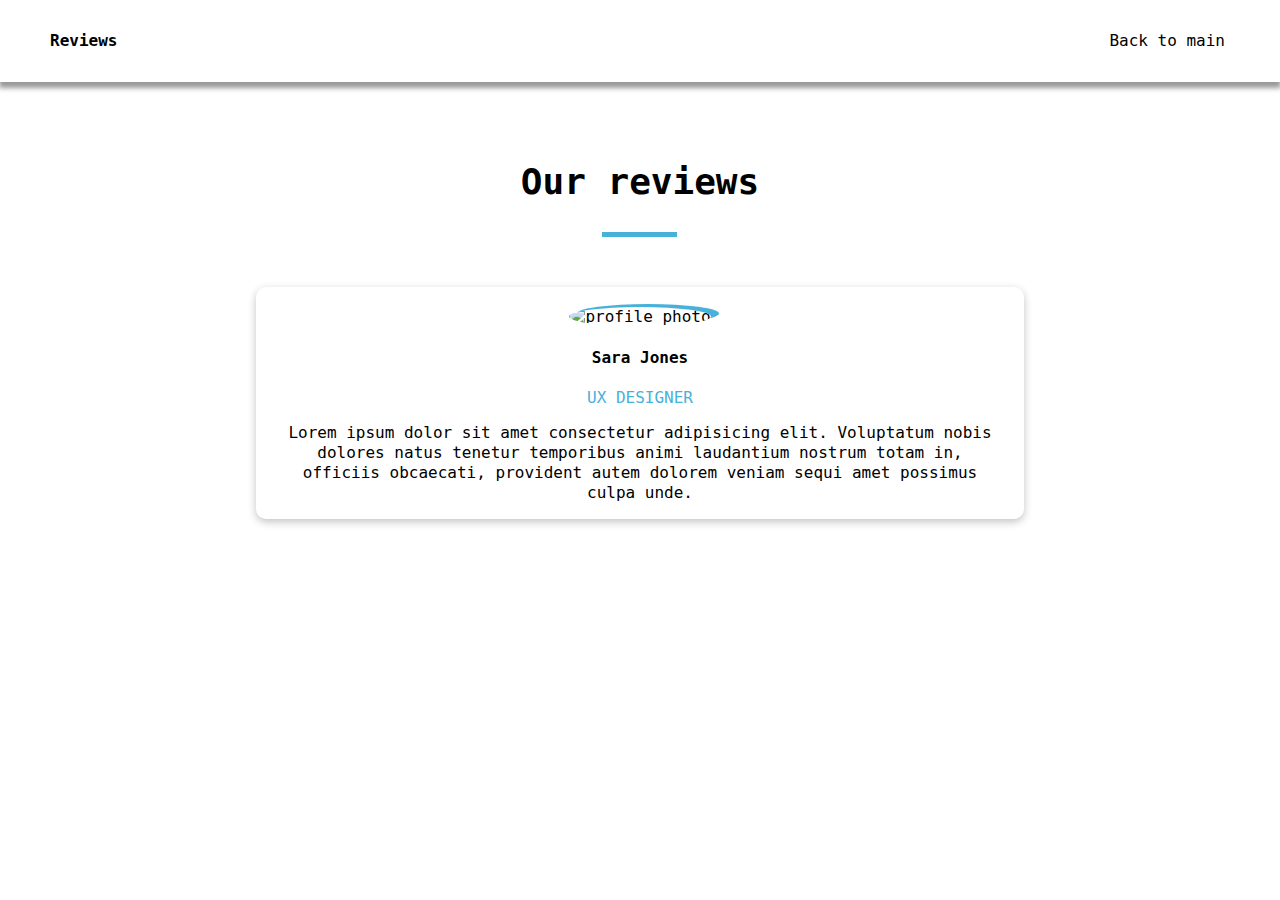
==== Projects/Reviews/index.html @ bc3c960b "reviews" ====
<!DOCTYPE html>
<html lang="en">
<head>
    <meta charset="UTF-8">
    <meta http-equiv="X-UA-Compatible" content="IE=edge">
    <meta name="viewport" content="width=device-width, initial-scale=1.0">
    <link rel="stylesheet" href="style.css">
    <title>Reviews</title>
</head>
<body>
    <nav>
        <div class="nav-center">
            <h4>Reviews</h4>
            <ul class="nav-links">
                <li><a href="/index.html">Back to main</a></li>
            </ul>
        </div>
    </nav>
    <main>
        <section class="container">
            <!--Title-->
            <div class="title">
                <h2>Our reviews</h2>
                <div class="underline"></div>
            </div>
            <!--Review-->
            <article class="review">
                <div class="img-container">
                    <img src="/Projects/Reviews/img/girl1.jpg" alt="profile photo" class="profile-image">
                </div>
                <h4 id="author">Sara Jones</h4>
                <p id="job">UX DESIGNER</p>
                <p id="info">
                    Lorem ipsum dolor sit amet consectetur adipisicing elit. Voluptatum nobis dolores natus tenetur temporibus animi laudantium nostrum totam in, officiis obcaecati, provident autem dolorem veniam sequi amet possimus culpa unde.
                </p>
            </article>
        </section>
    </main>

    <!--JavaScript-->
    <script src="counter.js"></script>
</body>
</html>
---- Projects/Reviews/style.css ----
@import url('https://fonts.googleapis.com/css2?family=Press+Start+2P&display=swap');
body{
    background: white;
    padding: 0;
    margin: 0;
    font-family: 'VT323', monospace;
}

/*NAVEGACION*/

nav{
    background: white;
    box-shadow: rgba(0, 0, 0, 0.404) 0px 5px 5px 1px;
}
.nav-center{
    display: flex;
    justify-content: space-between;
    color: black;
    padding: 10px 50px;
}

.nav-links{
    display: flex;
    list-style-type: none;
    align-items: center;
}
.nav-links li a{
    text-decoration: none;
    color: black;
    margin-left: 40px;
    padding: 5px;
    transition: 0.2s border-bottom;
}

.nav-links li a:hover{
    border-bottom: 2px solid black;
}

/*CONTENIDO*/

.container{
    display: flex;
    flex-direction: column;
    align-items: center;
    height: 80vh;
    margin-top: 50px;
    padding-left: 20vw;
    padding-right: 20vw;
}

button{
    width: 150px;
    text-align: center;
    border-radius: 5px;
    padding: 10px 10px;
    border: 2px solid black;
    transition: 0.3s background;
    font-family: 'VT323', monospace;
    font-size: x-large;
}
button:hover{
    color: white;
    background: black;
}
button:active{
    background: purple;
}

.title{
    display: flex;
    flex-direction: column;
    align-items: center;
    font-size: x-large;

}
.underline{
    width: 75px;
    height: 5px;
    background: rgb(72, 177, 218);
}

.review{
    margin: 50px 0;
    width: auto;
    box-shadow: rgba(0, 0, 0, 0.24) 0px 3px 8px;
    border-radius: 10px;
    text-align: center;
}
.img-container{
    margin-top: 20px;
}
.profile-image{
    width: 120px;
    height: 120px;
    border-radius: 50%;
    box-shadow: 8px -3px 0px 0px rgb(72, 177, 218);


}
#job{
    color: rgb(72, 177, 218);
}
#info{
    margin-left: 20px;
    margin-right: 20px;
    line-height: 20px;
}
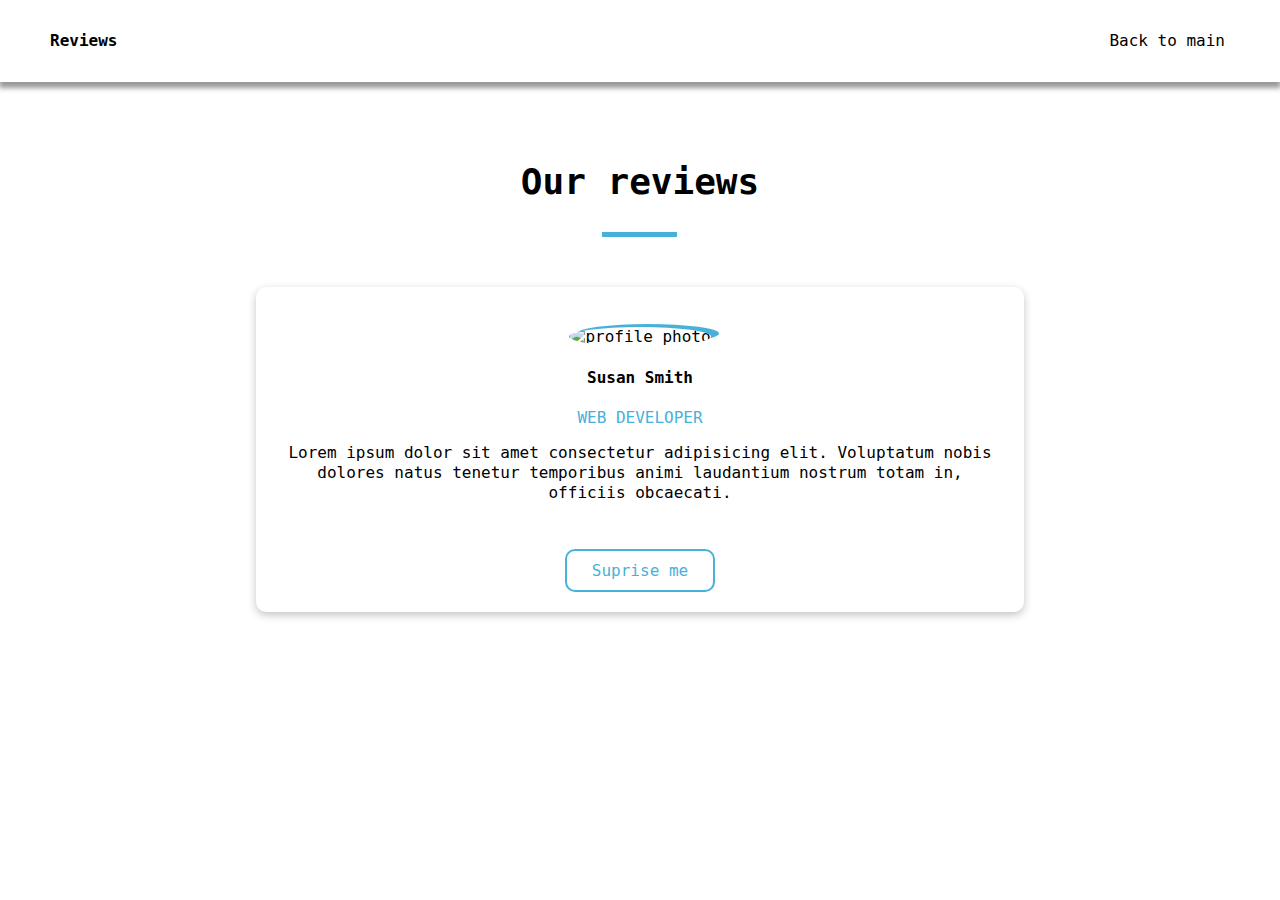
==== commit 99390e32: "test" ====
--- a/Projects/Reviews/index.html
+++ b/Projects/Reviews/index.html
@@ -5,6 +5,7 @@
     <meta http-equiv="X-UA-Compatible" content="IE=edge">
     <meta name="viewport" content="width=device-width, initial-scale=1.0">
     <link rel="stylesheet" href="style.css">
+    <script src="https://kit.fontawesome.com/e2e4f541a2.js" crossorigin="anonymous"></script>
     <title>Reviews</title>
 </head>
 <body>
@@ -23,21 +24,36 @@
                 <h2>Our reviews</h2>
                 <div class="underline"></div>
             </div>
+           
             <!--Review-->
             <article class="review">
                 <div class="img-container">
-                    <img src="/Projects/Reviews/img/girl1.jpg" alt="profile photo" class="profile-image">
+                    <img src="/Projects/Reviews/img/girl1.jpg" alt="profile photo" class="profile-image" id="person-img">
                 </div>
                 <h4 id="author">Sara Jones</h4>
                 <p id="job">UX DESIGNER</p>
                 <p id="info">
-                    Lorem ipsum dolor sit amet consectetur adipisicing elit. Voluptatum nobis dolores natus tenetur temporibus animi laudantium nostrum totam in, officiis obcaecati, provident autem dolorem veniam sequi amet possimus culpa unde.
+                    Lorem ipsum dolor sit amet consectetur adipisicing elit. Voluptatum nobis dolores natus tenetur temporibus animi laudantium nostrum totam in, officiis obcaecati.
                 </p>
+
+                <!--Prev next buttons -->
+                <div class="btn-container">
+                    <button class="prev-btn">
+                        <i class="fas fa-chevron-left"></i>
+                    </button>
+                    <button class="next-btn">
+                        <i class="fas fa-chevron-right"></i>
+                    </button>
+                </div>
+
+                <!-- Random button -->
+                <button class="random-btn">Suprise me</button>
+
             </article>
         </section>
     </main>
 
     <!--JavaScript-->
-    <script src="counter.js"></script>
+    <script src="app.js"></script>
 </body>
 </html>--- a/Projects/Reviews/style.css
+++ b/Projects/Reviews/style.css
@@ -42,11 +42,17 @@
     display: flex;
     flex-direction: column;
     align-items: center;
-    height: 80vh;
     margin-top: 50px;
     padding-left: 20vw;
     padding-right: 20vw;
 }
+
+@media only screen and (max-width: 900px) {
+    .container {
+        padding-left: 12vw;
+        padding-right: 12vw;
+    }
+  }
 
 button{
     width: 150px;
@@ -81,6 +87,7 @@
 
 .review{
     margin: 50px 0;
+    padding: 20px;
     width: auto;
     box-shadow: rgba(0, 0, 0, 0.24) 0px 3px 8px;
     border-radius: 10px;
@@ -101,7 +108,35 @@
     color: rgb(72, 177, 218);
 }
 #info{
-    margin-left: 20px;
-    margin-right: 20px;
     line-height: 20px;
+}
+
+.prev-btn,
+.next-btn{
+    background: none;
+    border: none;
+    padding: 5px;
+    width: 30px;
+    color: rgb(72, 177, 218);
+    transition: 0.3s color;
+}
+.prev-btn:hover,
+.next-btn:hover{
+    color: rgb(42, 106, 131);
+    background: none;
+}
+
+.random-btn{
+    width: 150px;
+    font-size: medium;
+    background: none;
+    border-color: rgb(72, 177, 218);
+    color: rgb(72, 177, 218);
+    transition: 0.3s background;
+    border-radius: 10px;
+    margin-top: 10px;
+}
+.random-btn:hover{
+    background: rgb(72, 177, 218);
+    color: white;
 }